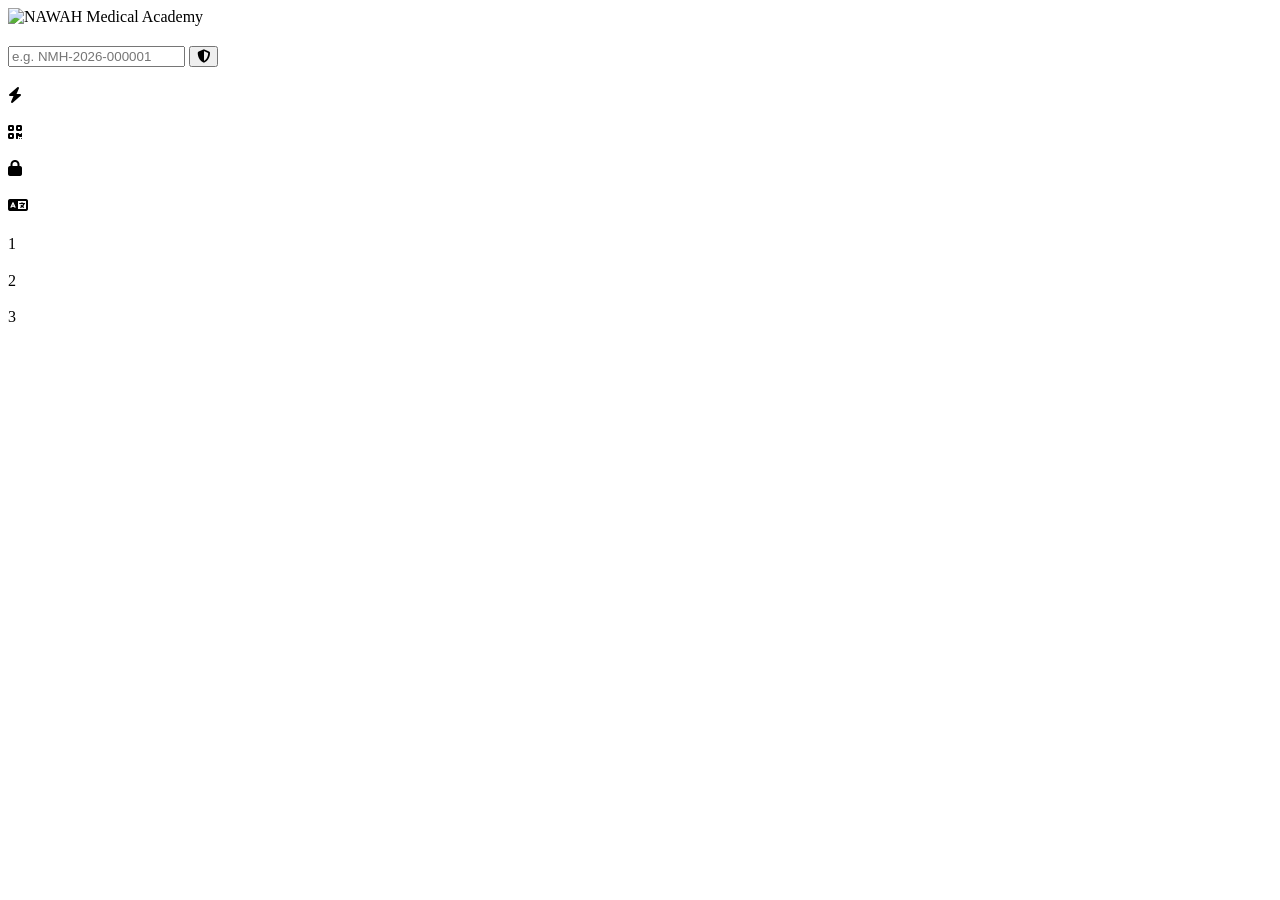
==== index.html @ 8cbf4964 "Add files via upload" ====
<!DOCTYPE html>
<html lang="en" dir="ltr">
<head>
<meta charset="UTF-8">
<meta name="viewport" content="width=device-width, initial-scale=1.0">
<title>NAWAH Verify — Certificate Verification System</title>
<meta name="description" content="Verify the authenticity of certificates issued by NAWAH Medical Academy.">
<link rel="icon" href="images/logo.png">
<link href="https://fonts.googleapis.com/css2?family=Inter:wght@300;400;500;600;700;800&family=Cairo:wght@400;500;600;700;800&display=swap" rel="stylesheet">
<link rel="stylesheet" href="https://cdn.jsdelivr.net/npm/@fortawesome/fontawesome-free@6.4.0/css/all.min.css">
<link rel="stylesheet" href="css/style.css">
</head>
<body>

<header class="site-header" id="site-header"></header>

<section class="hero" id="hero-section">
  <div class="logo-badge"><img src="images/logo.png" alt="NAWAH Medical Academy" class="dyn-logo"></div>
  <h1 id="hero-title" data-i18n="hero_title"></h1>
  <p class="subtitle" id="hero-subtitle" data-i18n="hero_subtitle"></p>

  <form class="verify-box" id="home-verify-form">
    <label for="cert-number-input" data-i18n="cert_number_label"></label>
    <div class="input-row">
      <input type="text" id="cert-number-input" class="input-field" data-i18n-placeholder="cert_number_placeholder" placeholder="e.g. NMH-2026-000001" autocomplete="off">
      <button type="submit" class="btn btn-primary"><i class="fa-solid fa-shield-halved"></i> <span data-i18n="btn_verify"></span></button>
    </div>
  </form>
</section>

<section class="section">
  <div class="container">
    <div class="section-title">
      <h2 data-i18n="features_title"></h2>
      <p data-i18n="features_subtitle"></p>
    </div>
    <div class="features-grid">
      <div class="feature-card">
        <div class="icon"><i class="fa-solid fa-bolt"></i></div>
        <h3 data-i18n="f1_title"></h3>
        <p data-i18n="f1_desc"></p>
      </div>
      <div class="feature-card">
        <div class="icon"><i class="fa-solid fa-qrcode"></i></div>
        <h3 data-i18n="f2_title"></h3>
        <p data-i18n="f2_desc"></p>
      </div>
      <div class="feature-card">
        <div class="icon"><i class="fa-solid fa-lock"></i></div>
        <h3 data-i18n="f3_title"></h3>
        <p data-i18n="f3_desc"></p>
      </div>
      <div class="feature-card">
        <div class="icon"><i class="fa-solid fa-language"></i></div>
        <h3 data-i18n="f4_title"></h3>
        <p data-i18n="f4_desc"></p>
      </div>
    </div>
  </div>
</section>

<section class="section" style="background:#fff;">
  <div class="container">
    <div class="section-title">
      <h2 data-i18n="steps_title"></h2>
      <p data-i18n="steps_subtitle"></p>
    </div>
    <div class="steps-row">
      <div class="step-card">
        <div class="step-num">1</div>
        <h3 data-i18n="step1_title"></h3>
        <p data-i18n="step1_desc" style="color:var(--nawah-text-muted);font-size:.9rem;"></p>
      </div>
      <div class="step-card">
        <div class="step-num">2</div>
        <h3 data-i18n="step2_title"></h3>
        <p data-i18n="step2_desc" style="color:var(--nawah-text-muted);font-size:.9rem;"></p>
      </div>
      <div class="step-card">
        <div class="step-num">3</div>
        <h3 data-i18n="step3_title"></h3>
        <p data-i18n="step3_desc" style="color:var(--nawah-text-muted);font-size:.9rem;"></p>
      </div>
    </div>
  </div>
</section>

<section class="section" id="mission-section" style="display:none;">
  <div class="container">
    <div class="section-title">
      <h2 id="mission-title"></h2>
    </div>
    <p id="mission-content" style="max-width:760px;margin:0 auto;text-align:center;color:var(--nawah-text-muted);line-height:1.8;"></p>
  </div>
</section>

<section class="section" id="vision-section" style="background:#fff;display:none;">
  <div class="container">
    <div class="section-title">
      <h2 id="vision-title"></h2>
    </div>
    <p id="vision-content" style="max-width:760px;margin:0 auto;text-align:center;color:var(--nawah-text-muted);line-height:1.8;"></p>
  </div>
</section>

<section class="section" id="about-section" style="display:none;">
  <div class="container">
    <div class="about-section-grid">
      <div>
        <h2 id="about-title" style="color:var(--nawah-blue);font-weight:800;font-size:clamp(1.5rem,3vw,2.1rem);margin-bottom:16px;"></h2>
        <div id="about-content" style="color:var(--nawah-text-muted);line-height:1.8;"></div>
      </div>
      <img id="about-image" src="" alt="About NAWAH Medical Academy" style="display:none;">
    </div>
  </div>
</section>

<section class="section" id="stats-section" style="background:#fff;display:none;">
  <div class="container">
    <div class="section-title">
      <h2 data-i18n="stats_section_title"></h2>
    </div>
    <div class="stats-grid" id="stats-grid" style="margin-top:36px;"></div>
  </div>
</section>

<section class="section" id="courses-section" style="display:none;">
  <div class="container">
    <div class="section-title">
      <h2 data-i18n="courses_section_title"></h2>
      <p data-i18n="courses_section_subtitle"></p>
    </div>
    <div class="features-grid" id="courses-grid"></div>
  </div>
</section>

<section class="section" id="partners-section" style="background:#fff;display:none;">
  <div class="container">
    <div class="section-title">
      <h2 data-i18n="our_partners_title"></h2>
      <p data-i18n="our_partners_subtitle"></p>
    </div>
    <div class="partners-slider" id="partners-slider"></div>
  </div>
</section>

<section class="section" id="testimonials-section" style="display:none;">
  <div class="container">
    <div class="section-title">
      <h2 data-i18n="testimonials_section_title"></h2>
      <p data-i18n="testimonials_section_subtitle"></p>
    </div>
    <div class="testimonials-grid" id="testimonials-grid"></div>
  </div>
</section>

<footer class="site-footer" id="site-footer"></footer>

<script src="js/i18n.js"></script>
<script src="js/common.js"></script>
<script src="js/homepage.js"></script>
</body>
</html>
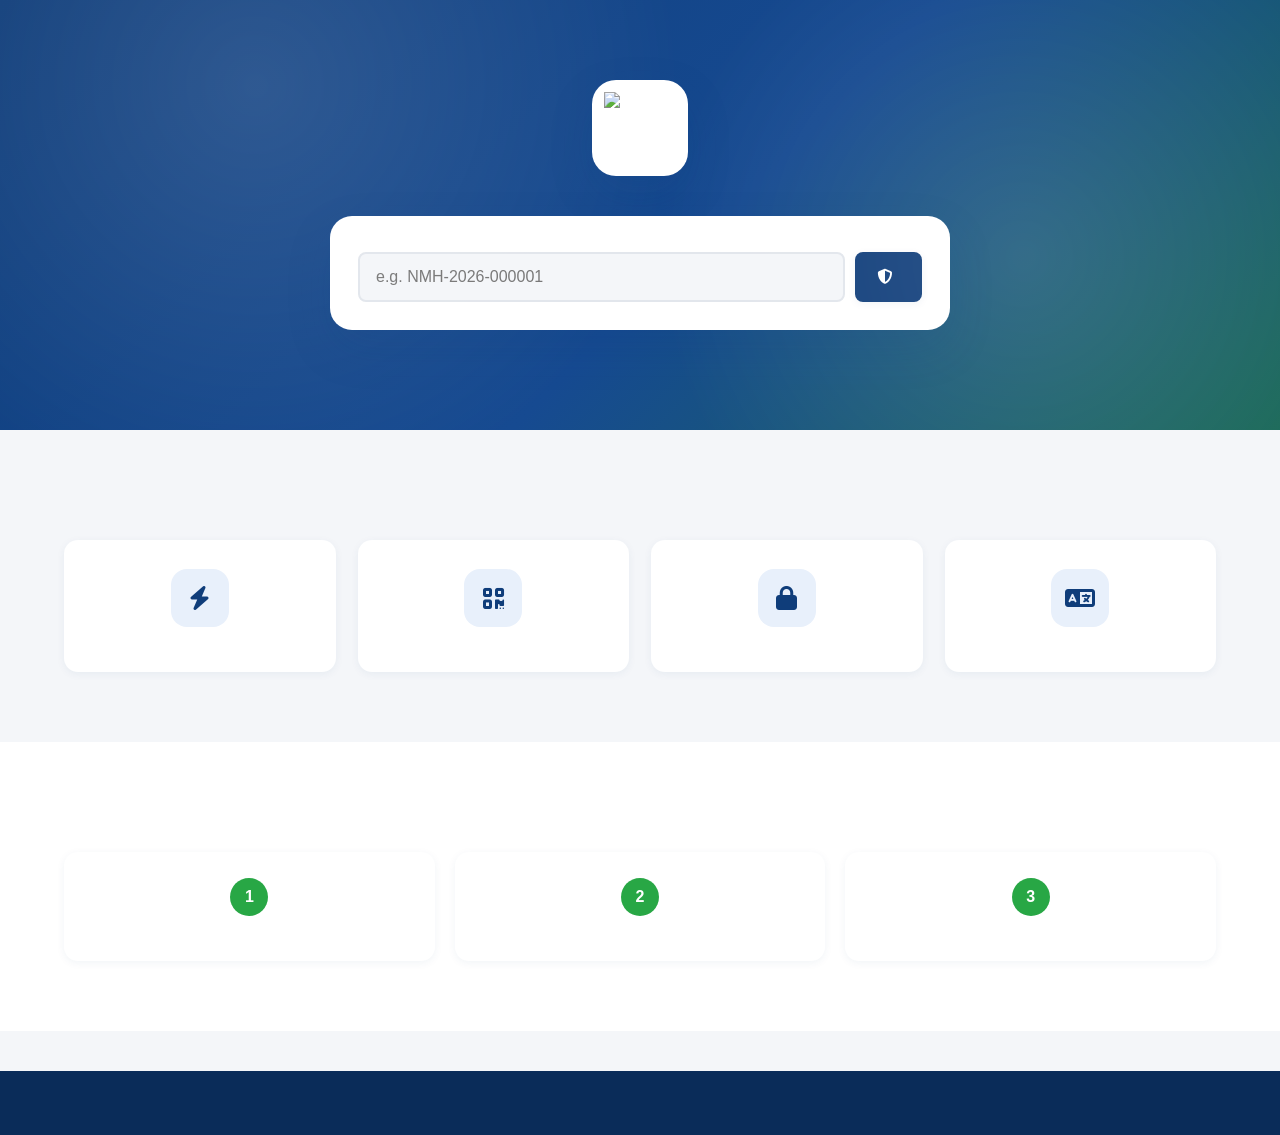
==== commit 3c91e239: "Add additional stylesheet link to index.html" ====
--- a/index.html
+++ b/index.html
@@ -9,6 +9,7 @@
 <link href="https://fonts.googleapis.com/css2?family=Inter:wght@300;400;500;600;700;800&family=Cairo:wght@400;500;600;700;800&display=swap" rel="stylesheet">
 <link rel="stylesheet" href="https://cdn.jsdelivr.net/npm/@fortawesome/fontawesome-free@6.4.0/css/all.min.css">
 <link rel="stylesheet" href="css/style.css">
+<link rel="stylesheet" href="style.css">
 </head>
 <body>
 
--- a/style.css
+++ b/style.css
@@ -0,0 +1,518 @@
+/* ==========================================================================
+   NAWAH Verify — Global Stylesheet
+   NAWAH Medical Academy Certificate Verification System
+   ========================================================================== */
+
+:root{
+  --nawah-blue: #0F3D7A;
+  --nawah-blue-dark: #0a2c59;
+  --nawah-blue-light: #e8f0fb;
+  --nawah-green: #28A745;
+  --nawah-green-dark: #1e7e34;
+  --nawah-green-light: #e9f8ec;
+  --nawah-white: #ffffff;
+  --nawah-gray: #f4f6f9;
+  --nawah-gray-mid: #e2e6ec;
+  --nawah-text: #1c2733;
+  --nawah-text-muted: #5b6b7c;
+  --nawah-red: #dc3545;
+  --nawah-amber: #f5a623;
+  --radius-sm: 8px;
+  --radius-md: 14px;
+  --radius-lg: 22px;
+  --shadow-sm: 0 2px 8px rgba(15,61,122,0.06);
+  --shadow-md: 0 8px 24px rgba(15,61,122,0.10);
+  --shadow-lg: 0 18px 45px rgba(15,61,122,0.16);
+  --font-en: 'Inter', -apple-system, BlinkMacSystemFont, sans-serif;
+  --font-ar: 'Cairo', 'Tajawal', sans-serif;
+}
+
+*{ box-sizing: border-box; }
+html,body{ margin:0; padding:0; scroll-behavior:smooth; }
+body{
+  font-family: var(--font-en);
+  color: var(--nawah-text);
+  background: var(--nawah-gray);
+  line-height: 1.6;
+  min-height:100vh;
+  -webkit-font-smoothing: antialiased;
+}
+html[lang="ar"] body, body.rtl{
+  font-family: var(--font-ar);
+}
+img{ max-width:100%; display:block; }
+a{ color:inherit; text-decoration:none; }
+button{ font-family:inherit; cursor:pointer; }
+ul{ margin:0; padding:0; list-style:none; }
+
+.container{ max-width:1200px; margin:0 auto; padding:0 24px; }
+
+/* ---------------- Top bar / header ---------------- */
+.site-header{
+  background: var(--nawah-white);
+  box-shadow: var(--shadow-sm);
+  position: sticky; top:0; z-index: 500;
+}
+.site-header .header-inner{
+  display:flex; align-items:center; justify-content:space-between;
+  padding: 14px 24px; max-width:1200px; margin:0 auto;
+}
+.brand{ display:flex; align-items:center; gap:12px; }
+.brand img.logo{ width:46px; height:46px; object-fit:contain; border-radius:10px; }
+.brand-text{ display:flex; flex-direction:column; line-height:1.15; }
+.brand-text strong{ font-size:1.05rem; color: var(--nawah-blue); font-weight:800; }
+.brand-text span{ font-size:0.72rem; color: var(--nawah-text-muted); letter-spacing:.5px; }
+
+.main-nav{ display:flex; align-items:center; gap:6px; flex-wrap:wrap; }
+.main-nav a{
+  padding:9px 14px; border-radius:999px; font-size:0.92rem; font-weight:600;
+  color: var(--nawah-text-muted); transition: all .2s ease;
+}
+.main-nav a:hover{ background: var(--nawah-blue-light); color: var(--nawah-blue); }
+.main-nav a.active{ background: var(--nawah-blue); color:#fff; }
+
+.header-actions{ display:flex; align-items:center; gap:10px; }
+.lang-switch{
+  display:flex; border:1px solid var(--nawah-gray-mid); border-radius:999px; overflow:hidden;
+  font-size:.8rem; font-weight:700;
+}
+.lang-switch button{
+  border:none; background:transparent; padding:7px 12px; color:var(--nawah-text-muted);
+}
+.lang-switch button.active{ background: var(--nawah-blue); color:#fff; }
+
+.btn{
+  display:inline-flex; align-items:center; justify-content:center; gap:8px;
+  border:none; border-radius: var(--radius-sm); padding:11px 22px;
+  font-weight:700; font-size:0.95rem; cursor:pointer; transition: all .2s ease;
+  white-space:nowrap;
+}
+.btn-primary{ background: var(--nawah-blue); color:#fff; box-shadow: var(--shadow-sm); }
+.btn-primary:hover{ background: var(--nawah-blue-dark); transform: translateY(-1px); box-shadow: var(--shadow-md); }
+.btn-green{ background: var(--nawah-green); color:#fff; }
+.btn-green:hover{ background: var(--nawah-green-dark); transform: translateY(-1px); }
+.btn-outline{ background:transparent; border:2px solid var(--nawah-blue); color: var(--nawah-blue); }
+.btn-outline:hover{ background: var(--nawah-blue); color:#fff; }
+.btn-outline-white{ background:transparent; border:2px solid #fff; color:#fff; }
+.btn-outline-white:hover{ background:#fff; color:var(--nawah-blue); }
+.btn-danger{ background: var(--nawah-red); color:#fff; }
+.btn-danger:hover{ background:#b02a37; }
+.btn-sm{ padding:6px 12px; font-size:0.8rem; border-radius:6px; }
+.btn-block{ width:100%; }
+.btn[disabled]{ opacity:.6; cursor:not-allowed; }
+
+.mobile-toggle{ display:none; background:none; border:none; font-size:1.4rem; color:var(--nawah-blue); }
+
+/* ---------------- Hero ---------------- */
+.hero{
+  background: linear-gradient(135deg, var(--nawah-blue) 0%, #164a91 55%, var(--nawah-green-dark) 130%);
+  color:#fff; padding: 80px 24px 100px; position:relative; overflow:hidden;
+  text-align:center;
+}
+.hero::before{
+  content:''; position:absolute; inset:0; opacity:.12; pointer-events:none;
+  background-image: radial-gradient(circle at 20% 20%, #fff 0, transparent 40%),
+                     radial-gradient(circle at 80% 60%, #fff 0, transparent 35%);
+}
+.hero .logo-badge{
+  width:96px; height:96px; margin:0 auto 22px; border-radius:24px; background:#fff;
+  display:flex; align-items:center; justify-content:center; box-shadow: var(--shadow-lg);
+  padding:12px; animation: floatIn .8s ease;
+}
+.hero .logo-badge img{ width:100%; height:100%; object-fit:contain; }
+.hero h1{
+  font-size: clamp(1.9rem, 4vw, 3.1rem); font-weight:800; margin: 0 0 14px; letter-spacing:-.5px;
+  animation: fadeUp .7s ease;
+}
+.hero p.subtitle{
+  font-size: clamp(1rem, 2vw, 1.25rem); opacity:.92; max-width:700px; margin:0 auto 40px;
+  animation: fadeUp .9s ease;
+}
+.verify-box{
+  max-width:620px; margin:0 auto; background:#fff; border-radius: var(--radius-lg);
+  padding: 28px; box-shadow: var(--shadow-lg); animation: fadeUp 1.1s ease;
+}
+.verify-box label{ display:block; text-align:start; font-weight:700; color:var(--nawah-blue); margin-bottom:8px; font-size:.95rem; }
+.verify-box .input-row{ display:flex; gap:10px; flex-wrap:wrap; }
+.input-field{
+  flex:1; min-width:200px; padding:14px 16px; border-radius: var(--radius-sm);
+  border:2px solid var(--nawah-gray-mid); font-size:1rem; color:var(--nawah-text);
+  background: var(--nawah-gray); transition:border-color .2s;
+}
+.input-field:focus{ outline:none; border-color: var(--nawah-blue); background:#fff; }
+
+@keyframes fadeUp{ from{opacity:0; transform:translateY(18px);} to{opacity:1; transform:translateY(0);} }
+@keyframes floatIn{ from{opacity:0; transform: scale(.7) translateY(-10px);} to{opacity:1; transform:scale(1) translateY(0);} }
+
+/* ---------------- Sections ---------------- */
+.section{ padding: 70px 24px; }
+.section-title{ text-align:center; margin-bottom:14px; }
+.section-title h2{ font-size: clamp(1.5rem,3vw,2.1rem); color: var(--nawah-blue); font-weight:800; }
+.section-title p{ color: var(--nawah-text-muted); max-width:620px; margin:8px auto 0; }
+
+.features-grid{ display:grid; grid-template-columns:repeat(auto-fit, minmax(240px,1fr)); gap:22px; margin-top:40px; }
+.feature-card{
+  background:#fff; border-radius: var(--radius-md); padding:28px 22px; box-shadow: var(--shadow-sm);
+  text-align:center; transition: all .25s ease; border:1px solid transparent;
+}
+.feature-card:hover{ transform: translateY(-6px); box-shadow: var(--shadow-md); border-color: var(--nawah-blue-light); }
+.feature-card .icon{
+  width:58px; height:58px; border-radius:16px; background: var(--nawah-blue-light); color: var(--nawah-blue);
+  display:flex; align-items:center; justify-content:center; font-size:1.5rem; margin:0 auto 16px;
+}
+.feature-card h3{ font-size:1.05rem; margin:0 0 8px; color: var(--nawah-text); }
+.feature-card p{ font-size:.9rem; color: var(--nawah-text-muted); margin:0; }
+
+.steps-row{ display:grid; grid-template-columns:repeat(auto-fit, minmax(200px,1fr)); gap:20px; margin-top:40px; }
+.step-card{ background:#fff; border-radius: var(--radius-md); padding:26px 20px; text-align:center; box-shadow: var(--shadow-sm); position:relative; }
+.step-card .step-num{
+  width:38px; height:38px; border-radius:50%; background: var(--nawah-green); color:#fff; font-weight:800;
+  display:flex; align-items:center; justify-content:center; margin:0 auto 14px; font-size:1rem;
+}
+
+/* ---------------- Certificate Card ---------------- */
+.cert-page{ padding: 50px 24px 80px; }
+.cert-wrapper{ max-width:760px; margin:0 auto; }
+.cert-card{
+  background:#fff; border-radius: var(--radius-lg); box-shadow: var(--shadow-lg); overflow:hidden;
+  animation: fadeUp .5s ease;
+}
+.cert-card-header{
+  background: linear-gradient(135deg, var(--nawah-blue), #164a91);
+  color:#fff; padding:30px 30px 26px; text-align:center; position:relative;
+}
+.cert-card-header.revoked{ background: linear-gradient(135deg,#7a1c24,#b02a37); }
+.cert-card-header.notfound{ background: linear-gradient(135deg,#4a4a4a,#2c2c2c); }
+.cert-card-header.expired{ background: linear-gradient(135deg,#8a6300,#c98a00); }
+.cert-card-header .badge-icon{ font-size:2.6rem; margin-bottom:8px; }
+.cert-card-header h2{ margin:0 0 6px; font-size:1.5rem; font-weight:800; }
+.cert-card-header p{ margin:0; opacity:.9; font-size:.92rem; }
+.status-pill{
+  display:inline-flex; align-items:center; gap:6px; padding:6px 16px; border-radius:999px;
+  background: rgba(255,255,255,.18); margin-top:12px; font-weight:700; font-size:.82rem; letter-spacing:.5px;
+}
+.cert-card-body{ padding: 30px; }
+.cert-org{ text-align:center; margin-bottom:20px; padding-bottom:20px; border-bottom:1px dashed var(--nawah-gray-mid); }
+.cert-org img{ width:56px; margin:0 auto 8px; }
+.cert-org strong{ display:block; color:var(--nawah-blue); font-size:1.1rem; }
+.cert-org span{ color:var(--nawah-text-muted); font-size:.85rem; }
+
+.cert-fields{ display:grid; grid-template-columns:repeat(2,1fr); gap:18px; }
+.cert-field{ background: var(--nawah-gray); border-radius: var(--radius-sm); padding:14px 16px; }
+.cert-field.full{ grid-column: 1 / -1; }
+.cert-field label{ display:block; font-size:.72rem; text-transform:uppercase; letter-spacing:.6px; color: var(--nawah-text-muted); margin-bottom:4px; font-weight:700; }
+.cert-field .val{ font-size:1.02rem; font-weight:700; color: var(--nawah-text); word-break:break-word; }
+.cert-field .val.status-active{ color: var(--nawah-green-dark); }
+.cert-field .val.status-revoked{ color: var(--nawah-red); }
+.cert-field .val.status-expired{ color: var(--nawah-amber); }
+
+.qr-block{ text-align:center; margin-top:26px; }
+.qr-block canvas, .qr-block img{ margin:0 auto; border:10px solid #fff; box-shadow: var(--shadow-sm); border-radius:12px; }
+.qr-block p{ font-size:.8rem; color: var(--nawah-text-muted); margin-top:8px; }
+
+.verified-badge{
+  display:flex; align-items:center; gap:10px; justify-content:center; background: var(--nawah-green-light);
+  color: var(--nawah-green-dark); font-weight:800; padding:14px; border-radius: var(--radius-sm); margin-top:22px;
+  border:1px solid #c9ecd1;
+}
+.cert-footer-note{
+  text-align:center; margin-top:24px; padding-top:20px; border-top:1px dashed var(--nawah-gray-mid);
+  color: var(--nawah-text-muted); font-size:.85rem; line-height:1.7;
+}
+.cert-actions{ display:flex; gap:12px; justify-content:center; margin-top:24px; flex-wrap:wrap; }
+
+/* ---------------- Search / Forms ---------------- */
+.page-heading{ text-align:center; padding: 46px 24px 10px; }
+.page-heading h1{ color: var(--nawah-blue); font-size: clamp(1.6rem,3vw,2.2rem); font-weight:800; margin:0 0 8px; }
+.page-heading p{ color: var(--nawah-text-muted); }
+
+.search-card{
+  max-width:820px; margin: 20px auto 0; background:#fff; border-radius: var(--radius-lg); padding:28px;
+  box-shadow: var(--shadow-md);
+}
+.search-tabs{ display:flex; gap:8px; margin-bottom:18px; background:var(--nawah-gray); border-radius:999px; padding:4px; width:fit-content; }
+.search-tabs button{ border:none; background:transparent; padding:9px 20px; border-radius:999px; font-weight:700; color:var(--nawah-text-muted); font-size:.9rem; }
+.search-tabs button.active{ background: var(--nawah-blue); color:#fff; }
+.search-results{ margin-top:24px; display:flex; flex-direction:column; gap:14px; }
+.result-item{
+  display:flex; align-items:center; justify-content:space-between; gap:14px; background: var(--nawah-gray);
+  border-radius: var(--radius-sm); padding:16px 18px; flex-wrap:wrap; transition:.2s;
+}
+.result-item:hover{ box-shadow: var(--shadow-sm); }
+.result-item .r-info strong{ display:block; color: var(--nawah-blue); }
+.result-item .r-info span{ font-size:.83rem; color: var(--nawah-text-muted); }
+.badge{ display:inline-flex; align-items:center; gap:5px; padding:4px 12px; border-radius:999px; font-size:.75rem; font-weight:800; }
+.badge-active{ background: var(--nawah-green-light); color: var(--nawah-green-dark); }
+.badge-revoked{ background:#fbe3e5; color: var(--nawah-red); }
+.badge-expired{ background:#fdf1dd; color:#8a6300; }
+.empty-state{ text-align:center; padding:40px 20px; color: var(--nawah-text-muted); }
+.empty-state .emoji{ font-size:2.6rem; display:block; margin-bottom:10px; }
+
+/* ---------------- Auth ---------------- */
+.auth-wrap{
+  min-height:80vh; display:flex; align-items:center; justify-content:center; padding:40px 20px;
+  background: radial-gradient(circle at top, var(--nawah-blue-light), var(--nawah-gray));
+}
+.auth-card{
+  width:100%; max-width:420px; background:#fff; border-radius: var(--radius-lg); padding:36px 32px;
+  box-shadow: var(--shadow-lg); text-align:center;
+}
+.auth-card img.logo{ width:64px; margin:0 auto 12px; }
+.auth-card h1{ font-size:1.4rem; color:var(--nawah-blue); margin:0 0 4px; }
+.auth-card p.hint{ color:var(--nawah-text-muted); font-size:.85rem; margin-bottom:22px; }
+.form-group{ margin-bottom:16px; text-align:start; }
+.form-group label{ display:block; font-weight:700; font-size:.88rem; margin-bottom:6px; color: var(--nawah-text); }
+.form-control{
+  width:100%; padding:12px 14px; border-radius: var(--radius-sm); border:2px solid var(--nawah-gray-mid);
+  font-size:.95rem; background: var(--nawah-gray);
+}
+.form-control:focus{ outline:none; border-color: var(--nawah-blue); background:#fff; }
+textarea.form-control{ resize:vertical; min-height:90px; }
+.auth-error{ background:#fbe3e5; color:var(--nawah-red); padding:10px; border-radius:8px; font-size:.85rem; margin-bottom:14px; display:none; }
+.demo-hint{ margin-top:18px; font-size:.78rem; color: var(--nawah-text-muted); background:var(--nawah-gray); padding:10px; border-radius:8px; }
+
+/* ---------------- Admin Layout ---------------- */
+.admin-layout{ display:flex; min-height:100vh; }
+.admin-sidebar{
+  width:260px; background: linear-gradient(180deg, var(--nawah-blue), var(--nawah-blue-dark)); color:#fff;
+  padding:24px 16px; position:sticky; top:0; height:100vh; overflow-y:auto; flex-shrink:0; z-index:400;
+  transition: transform .25s ease;
+}
+.admin-sidebar .brand{ padding: 0 6px 20px; border-bottom:1px solid rgba(255,255,255,.15); margin-bottom:16px; }
+.admin-sidebar .brand strong{ color:#fff; }
+.admin-sidebar .brand span{ color: rgba(255,255,255,.7); }
+.admin-nav a{
+  display:flex; align-items:center; gap:12px; padding:11px 14px; border-radius:10px; color: rgba(255,255,255,.85);
+  font-weight:600; font-size:.92rem; margin-bottom:4px; transition:.2s;
+}
+.admin-nav a i{ width:20px; text-align:center; }
+.admin-nav a:hover{ background: rgba(255,255,255,.1); color:#fff; }
+.admin-nav a.active{ background: var(--nawah-green); color:#fff; }
+.admin-nav .nav-divider{ height:1px; background: rgba(255,255,255,.15); margin:14px 0; }
+.admin-main{ flex:1; min-width:0; background: var(--nawah-gray); }
+.admin-topbar{
+  background:#fff; padding:16px 26px; display:flex; align-items:center; justify-content:space-between;
+  box-shadow: var(--shadow-sm); position:sticky; top:0; z-index:300; flex-wrap:wrap; gap:12px;
+}
+.admin-topbar h1{ font-size:1.25rem; color: var(--nawah-blue); margin:0; }
+.admin-user-chip{ display:flex; align-items:center; gap:10px; background:var(--nawah-gray); padding:6px 14px; border-radius:999px; font-size:.85rem; font-weight:700; }
+.admin-user-chip .role-tag{ background:var(--nawah-blue-light); color:var(--nawah-blue); padding:2px 8px; border-radius:6px; font-size:.7rem; }
+.admin-content{ padding: 26px; }
+.sidebar-toggle{ display:none; background:none; border:none; color:var(--nawah-blue); font-size:1.3rem; }
+
+/* Stat cards */
+.stats-grid{ display:grid; grid-template-columns:repeat(auto-fit, minmax(220px,1fr)); gap:18px; margin-bottom:28px; }
+.stat-card{
+  background:#fff; border-radius: var(--radius-md); padding:22px; box-shadow: var(--shadow-sm);
+  display:flex; align-items:center; gap:16px; transition:.2s;
+}
+.stat-card:hover{ transform: translateY(-4px); box-shadow: var(--shadow-md); }
+.stat-card .stat-icon{
+  width:52px; height:52px; border-radius:14px; display:flex; align-items:center; justify-content:center; font-size:1.4rem; color:#fff; flex-shrink:0;
+}
+.stat-card .stat-info strong{ display:block; font-size:1.6rem; color: var(--nawah-text); line-height:1.1; }
+.stat-card .stat-info span{ font-size:.82rem; color: var(--nawah-text-muted); }
+
+.panel{ background:#fff; border-radius: var(--radius-md); box-shadow: var(--shadow-sm); padding:22px; margin-bottom:24px; }
+.panel-title{ display:flex; align-items:center; justify-content:space-between; margin-bottom:18px; flex-wrap:wrap; gap:10px; }
+.panel-title h3{ margin:0; font-size:1.05rem; color: var(--nawah-blue); }
+
+/* Table */
+.table-toolbar{ display:flex; gap:10px; margin-bottom:16px; flex-wrap:wrap; align-items:center; justify-content:space-between; }
+.table-toolbar .search-input{ flex:1; min-width:220px; }
+.table-responsive{ overflow-x:auto; }
+table.data-table{ width:100%; border-collapse: collapse; font-size:.9rem; min-width:760px; }
+table.data-table th{
+  text-align:start; background: var(--nawah-blue-light); color: var(--nawah-blue); padding:12px 14px;
+  font-weight:800; font-size:.78rem; text-transform:uppercase; letter-spacing:.4px; white-space:nowrap;
+}
+table.data-table td{ padding:12px 14px; border-bottom:1px solid var(--nawah-gray-mid); vertical-align:middle; }
+table.data-table tr:hover td{ background: var(--nawah-gray); }
+.action-icons{ display:flex; gap:6px; flex-wrap:wrap; }
+.icon-btn{
+  width:32px; height:32px; border-radius:8px; border:none; background: var(--nawah-gray); color: var(--nawah-blue);
+  display:flex; align-items:center; justify-content:center; font-size:.85rem; transition:.2s;
+}
+.icon-btn:hover{ background: var(--nawah-blue); color:#fff; }
+.icon-btn.danger:hover{ background: var(--nawah-red); }
+.icon-btn.warn:hover{ background: var(--nawah-amber); }
+.icon-btn.success:hover{ background: var(--nawah-green); }
+
+.pagination{ display:flex; justify-content:center; gap:6px; margin-top:18px; }
+.pagination button{ border:1px solid var(--nawah-gray-mid); background:#fff; padding:7px 13px; border-radius:8px; font-weight:700; font-size:.85rem; }
+.pagination button.active{ background: var(--nawah-blue); color:#fff; border-color: var(--nawah-blue); }
+
+/* Modal */
+.modal-overlay{
+  position:fixed; inset:0; background: rgba(15,23,33,.55); display:none; align-items:center; justify-content:center;
+  z-index:1000; padding:20px;
+}
+.modal-overlay.open{ display:flex; }
+.modal-box{
+  background:#fff; border-radius: var(--radius-lg); max-width:640px; width:100%; max-height:88vh; overflow-y:auto;
+  padding:28px; box-shadow: var(--shadow-lg); animation: fadeUp .3s ease;
+}
+.modal-box h3{ color: var(--nawah-blue); margin:0 0 20px; font-size:1.2rem; }
+.modal-close{ float:inline-end; background:none; border:none; font-size:1.3rem; color:var(--nawah-text-muted); }
+.form-grid{ display:grid; grid-template-columns:repeat(2,1fr); gap:14px; }
+.form-grid .span-2{ grid-column: 1/-1; }
+.modal-actions{ display:flex; gap:10px; justify-content:flex-end; margin-top:20px; }
+
+/* Toast */
+.toast{
+  position:fixed; bottom:24px; inset-inline-end:24px; background: var(--nawah-blue); color:#fff; padding:14px 20px;
+  border-radius: var(--radius-sm); box-shadow: var(--shadow-lg); z-index:1200; font-weight:600; font-size:.9rem;
+  display:flex; align-items:center; gap:10px; transform: translateY(30px); opacity:0; transition:.3s;
+}
+.toast.show{ transform: translateY(0); opacity:1; }
+.toast.success{ background: var(--nawah-green); }
+.toast.error{ background: var(--nawah-red); }
+
+/* Footer */
+.site-footer{ background: var(--nawah-blue-dark); color: rgba(255,255,255,.85); padding: 40px 24px 24px; margin-top:40px; }
+.footer-grid{ display:flex; justify-content:space-between; gap:30px; flex-wrap:wrap; max-width:1200px; margin:0 auto; }
+.footer-grid .f-brand{ max-width:340px; }
+.footer-grid .f-brand strong{ color:#fff; font-size:1.1rem; }
+.footer-grid h4{ color:#fff; font-size:.95rem; margin-bottom:10px; }
+.footer-grid ul li{ margin-bottom:8px; font-size:.85rem; }
+.footer-bottom{ text-align:center; margin-top:26px; padding-top:20px; border-top:1px solid rgba(255,255,255,.15); font-size:.8rem; color: rgba(255,255,255,.6); }
+
+/* Utility */
+.text-center{ text-align:center; }
+.mt-0{ margin-top:0; } .mb-0{ margin-bottom:0; }
+.hidden{ display:none !important; }
+.spin{ animation: spin 1s linear infinite; }
+@keyframes spin{ to{ transform: rotate(360deg); } }
+
+/* RTL adjustments */
+html[dir="rtl"] .form-grid, html[dir="rtl"] .cert-fields{ direction: rtl; }
+html[dir="rtl"] .icon-btn i, html[dir="rtl"] .btn i{ transform: scaleX(-1); }
+html[dir="rtl"] table.data-table th, html[dir="rtl"] table.data-table td{ text-align:right; }
+
+/* Responsive */
+@media (max-width: 900px){
+  .admin-sidebar{ position:fixed; inset-inline-start:0; height:100vh; transform: translateX(-110%); z-index:600; }
+  html[dir="rtl"] .admin-sidebar{ transform: translateX(110%); }
+  .admin-sidebar.open{ transform: translateX(0); }
+  .sidebar-toggle{ display:inline-flex; }
+  .cert-fields{ grid-template-columns: 1fr; }
+  .form-grid{ grid-template-columns: 1fr; }
+}
+@media (max-width: 760px){
+  .main-nav{ display:none; }
+  .mobile-toggle{ display:inline-flex; }
+  .main-nav.open{
+    display:flex; flex-direction:column; position:absolute; top:100%; inset-inline-start:0; width:100%;
+    background:#fff; padding:12px; box-shadow: var(--shadow-md);
+  }
+}
+
+/* ---------------- Field validation ---------------- */
+.field-invalid{ border-color: var(--nawah-red) !important; background:#fff8f8 !important; }
+.field-error-msg{ color: var(--nawah-red); font-size:.78rem; margin-top:5px; font-weight:600; }
+
+/* ---------------- Button style variants (from Theme Settings) ---------------- */
+body.btn-style-pill .btn{ border-radius:999px !important; }
+body.btn-style-square .btn{ border-radius:4px !important; }
+body.btn-style-rounded .btn{ border-radius: var(--radius-sm) !important; }
+
+/* ---------------- Dark mode ---------------- */
+body.dark-mode{ --nawah-gray:#0f1620; --nawah-gray-mid:#26313e; --nawah-text:#e9edf3; --nawah-text-muted:#9aa8ba; background:#0b1119; }
+body.dark-mode .site-header, body.dark-mode .feature-card, body.dark-mode .step-card, body.dark-mode .search-card,
+body.dark-mode .verify-box, body.dark-mode .cert-card, body.dark-mode .auth-card, body.dark-mode .stat-card,
+body.dark-mode .panel, body.dark-mode .admin-topbar, body.dark-mode .modal-box, body.dark-mode .partner-card,
+body.dark-mode .media-card, body.dark-mode .settings-tabs{ background:#151f2c; color:var(--nawah-text); }
+body.dark-mode .section{ background:transparent; }
+body.dark-mode .section[style*="background:#fff"]{ background:#0f1620 !important; }
+body.dark-mode .result-item, body.dark-mode .cert-field, body.dark-mode .input-field, body.dark-mode .form-control{
+  background:#0f1620; color:var(--nawah-text); border-color:#26313e;
+}
+body.dark-mode table.data-table td{ border-color:#26313e; }
+body.dark-mode table.data-table tr:hover td{ background:#1b2735; }
+body.dark-mode .admin-main{ background:#0b1119; }
+body.dark-mode .icon-btn{ background:#1b2735; color:#dfe8f2; }
+body.dark-mode .brand-text strong, body.dark-mode .section-title h2{ color:#7fb0ff; }
+.dark-mode-toggle-btn{ font-size:1rem; }
+
+/* ---------------- Footer social icons ---------------- */
+.footer-social{ display:flex; gap:10px; margin-top:16px; }
+.footer-social-icon{
+  width:36px; height:36px; border-radius:50%; background: rgba(255,255,255,.12); color:#fff;
+  display:flex; align-items:center; justify-content:center; transition:.2s; font-size:.95rem;
+}
+.footer-social-icon:hover{ background: var(--nawah-green); transform: translateY(-3px); }
+#footer-contact-list li a{ display:inline-flex; align-items:center; gap:6px; }
+
+/* ---------------- Partners section ---------------- */
+.partners-slider{
+  display:flex; gap:22px; overflow-x:auto; padding:10px 4px 20px; scroll-snap-type:x mandatory;
+}
+.partners-slider::-webkit-scrollbar{ height:6px; }
+.partners-slider::-webkit-scrollbar-thumb{ background: var(--nawah-gray-mid); border-radius:6px; }
+.partner-card{
+  flex: 0 0 200px; scroll-snap-align:start; background:#fff; border-radius: var(--radius-md); padding:22px 16px;
+  box-shadow: var(--shadow-sm); text-align:center; transition:.25s; cursor:pointer; text-decoration:none; color:inherit;
+}
+.partner-card:hover{ transform: translateY(-6px); box-shadow: var(--shadow-md); }
+.partner-card img{ height:64px; margin:0 auto 12px; object-fit:contain; }
+.partner-card strong{ display:block; color: var(--nawah-blue); font-size:.95rem; margin-bottom:4px; }
+.partner-card p{ font-size:.78rem; color: var(--nawah-text-muted); margin:0; }
+.partners-grid{ display:grid; grid-template-columns:repeat(auto-fit, minmax(180px,1fr)); gap:20px; margin-top:30px; }
+
+/* ---------------- Testimonials ---------------- */
+.testimonials-grid{ display:grid; grid-template-columns:repeat(auto-fit, minmax(280px,1fr)); gap:22px; margin-top:40px; }
+.testimonial-card{ background:#fff; border-radius: var(--radius-md); padding:26px; box-shadow: var(--shadow-sm); }
+.testimonial-card .stars{ color:#f5a623; margin-bottom:10px; font-size:.85rem; }
+.testimonial-card p.quote{ font-size:.92rem; color:var(--nawah-text); line-height:1.7; margin:0 0 16px; font-style:italic; }
+.testimonial-card .person{ display:flex; align-items:center; gap:12px; }
+.testimonial-card .person img{ width:44px; height:44px; border-radius:50%; object-fit:cover; background:var(--nawah-gray); }
+.testimonial-card .person strong{ display:block; color:var(--nawah-blue); font-size:.9rem; }
+.testimonial-card .person span{ font-size:.78rem; color:var(--nawah-text-muted); }
+
+/* ---------------- Settings tabs ---------------- */
+.settings-tabs-nav{ display:flex; gap:6px; overflow-x:auto; background:var(--nawah-gray); border-radius:12px; padding:6px; margin-bottom:22px; }
+.settings-tabs-nav button{
+  border:none; background:transparent; padding:10px 16px; border-radius:9px; font-weight:700; font-size:.85rem;
+  color:var(--nawah-text-muted); white-space:nowrap; flex-shrink:0;
+}
+.settings-tabs-nav button.active{ background: var(--nawah-blue); color:#fff; }
+.settings-tab-pane{ display:none; }
+.settings-tab-pane.active{ display:block; animation: fadeUp .3s ease; }
+
+/* ---------------- Logo uploader ---------------- */
+.logo-uploader{ display:flex; align-items:center; gap:18px; flex-wrap:wrap; margin-bottom:10px; }
+.logo-preview-box{
+  width:100px; height:100px; border-radius:16px; background: var(--nawah-gray); border:2px dashed var(--nawah-gray-mid);
+  display:flex; align-items:center; justify-content:center; overflow:hidden; flex-shrink:0;
+}
+.logo-preview-box img{ width:100%; height:100%; object-fit:contain; }
+.logo-preview-box .no-logo-icon{ color:var(--nawah-text-muted); font-size:1.8rem; }
+.logo-uploader-actions{ display:flex; gap:10px; flex-wrap:wrap; }
+
+/* ---------------- Media library ---------------- */
+.media-toolbar{ display:flex; gap:12px; flex-wrap:wrap; align-items:center; justify-content:space-between; margin-bottom:18px; }
+.media-grid{ display:grid; grid-template-columns:repeat(auto-fill, minmax(160px,1fr)); gap:16px; }
+.media-card{ background:#fff; border-radius: var(--radius-md); box-shadow: var(--shadow-sm); overflow:hidden; transition:.2s; }
+.media-card:hover{ box-shadow: var(--shadow-md); transform: translateY(-3px); }
+.media-card .media-thumb{ height:110px; background: var(--nawah-gray); display:flex; align-items:center; justify-content:center; overflow:hidden; }
+.media-card .media-thumb img{ width:100%; height:100%; object-fit:cover; }
+.media-card .media-thumb i{ font-size:2.2rem; color:var(--nawah-text-muted); }
+.media-card .media-info{ padding:10px 12px; }
+.media-card .media-info strong{ display:block; font-size:.8rem; word-break:break-word; margin-bottom:2px; }
+.media-card .media-info span{ font-size:.7rem; color:var(--nawah-text-muted); }
+.media-card .media-actions{ display:flex; gap:4px; padding:8px 10px; border-top:1px solid var(--nawah-gray-mid); }
+
+/* ---------------- Homepage content editor ---------------- */
+.section-editor-card{ border:1px solid var(--nawah-gray-mid); border-radius: var(--radius-md); padding:20px; margin-bottom:18px; }
+.section-editor-card h4{ margin:0 0 14px; color:var(--nawah-blue); display:flex; align-items:center; gap:8px; }
+.repeat-item{ background: var(--nawah-gray); border-radius: var(--radius-sm); padding:16px; margin-bottom:12px; position:relative; }
+.repeat-item .remove-item-btn{ position:absolute; top:10px; inset-inline-end:10px; }
+
+/* ---------------- Stats / About section on homepage ---------------- */
+.about-section-grid{ display:grid; grid-template-columns: 1fr 1fr; gap:40px; align-items:center; }
+.about-section-grid img{ border-radius: var(--radius-lg); box-shadow: var(--shadow-md); }
+@media (max-width: 900px){ .about-section-grid{ grid-template-columns:1fr; } }
+
+/* ---------------- Skeleton loading ---------------- */
+.skeleton{ background: linear-gradient(90deg, var(--nawah-gray-mid) 25%, #f0f2f5 50%, var(--nawah-gray-mid) 75%); background-size:200% 100%; animation: skeleton-loading 1.4s infinite; border-radius:8px; }
+@keyframes skeleton-loading{ 0%{ background-position:200% 0; } 100%{ background-position:-200% 0; } }
